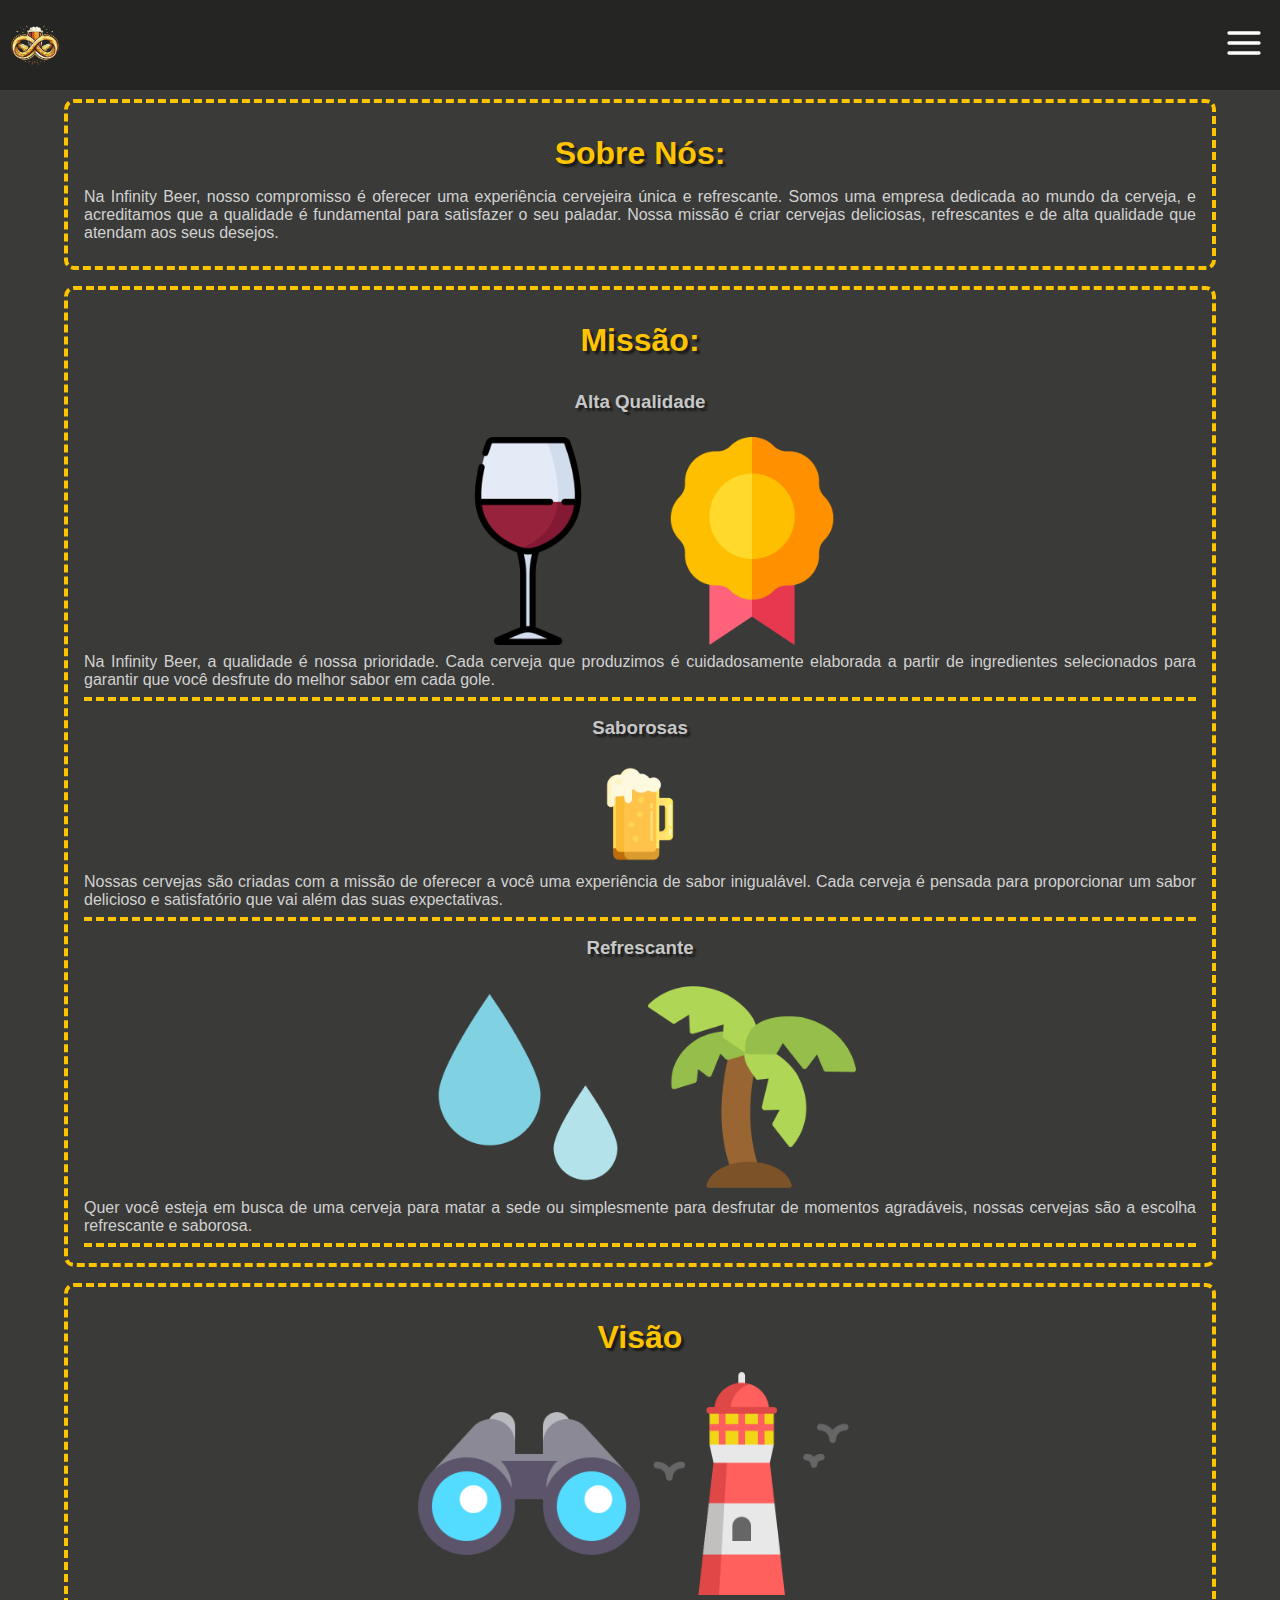
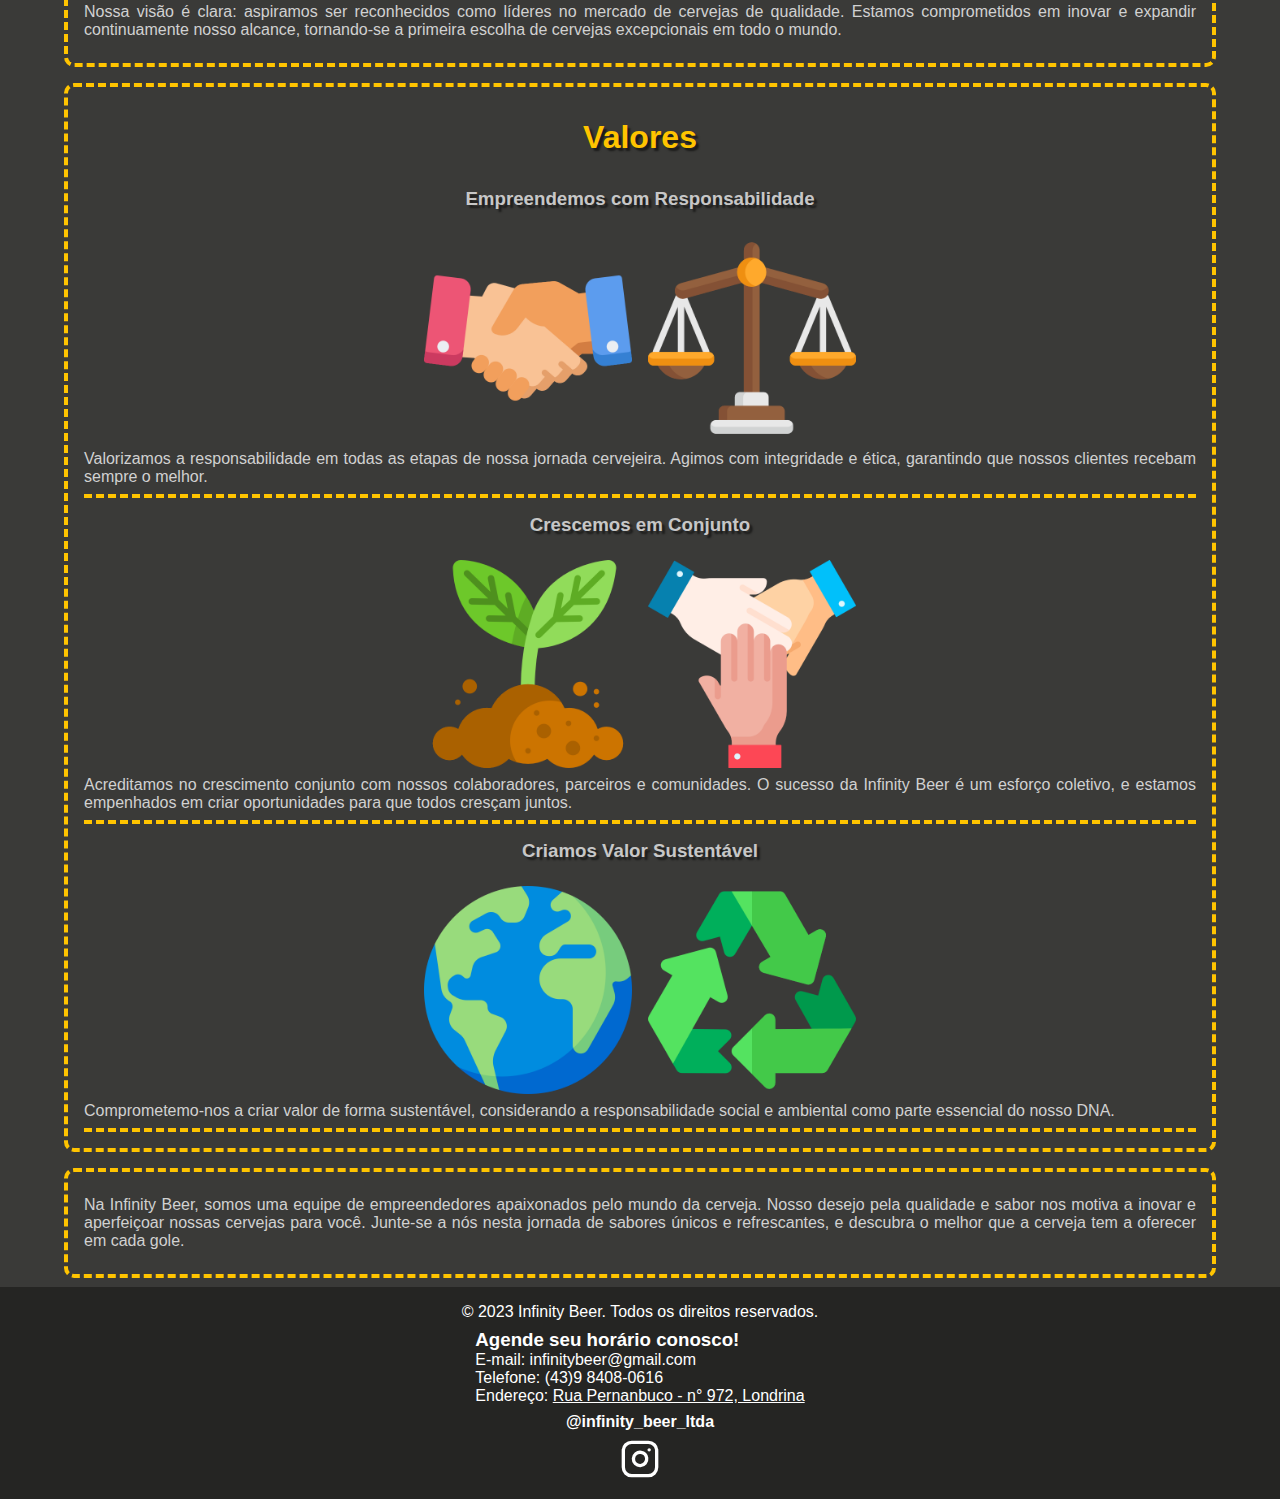
==== sobre.html @ 3fe67326 "finalized mobile, added about" ====
<!DOCTYPE html>
<html lang="pt-BR">
<head>
    <meta charset="UTF-8">
    <meta name="viewport" content="width=device-width, initial-scale=1.0">
    <link rel="shortcut icon" href="./assets/infinity-logo-nobg.png" type="png">
    <link rel="stylesheet" href="style.css">
    <title>Infinity Beer</title>
</head>
<body>
    <header>
        <div class="logo">
            <a href="./index.html"><img src="./assets/infinity-logo-nobg.png" alt="Logo Infiniy Beer"></a>
        </div>
        <div class="nav">
            <nav class="main-nav">
                <ul id="ul">
                    <li>
                        <div class="logo-menu">
                            <a href="./index.html"><img src="./assets/infinity-logo-nobg.png" alt="Logo Infiniy Beer"></a>
                        </div>
                    </li>
                    <li><a href="index.html#eventos">Eventos</a></li>
                    <li><a href="index.html#drinks">Drinks</a></li>
                    <li><a href="index.html#contato">Contato</a></li>
                    <li><a href="/sobre">Sobre</a></li>
                </ul>
            </nav>
            <div id="menu" class="header-icon">
                <img id="header-icon" src="./assets/icons/menu.svg" alt="Hamburger Icon" title="Click me!">
            </div>
        </div>
    </header>
    <main class="sobre">
        <div class="container-sobre sobre-nos">
            <h2>Sobre Nós:</h2>
            <p>
                Na Infinity Beer, nosso compromisso é oferecer uma experiência cervejeira única e refrescante. Somos uma empresa dedicada ao mundo da cerveja, e acreditamos que a qualidade é fundamental para satisfazer o seu paladar. Nossa missão é criar cervejas deliciosas, refrescantes e de alta qualidade que atendam aos seus desejos.
            </p>
        </div>
        <div class="container-sobre missao">
            <h2>Missão:</h2>
            <ul>
                <li>
                    <div class="sub">
                        <div class="imgs">
                            <img src="./assets/icons/png/wine-glass.png" alt="Wine Glass">
                            <img src="./assets/icons/png/seal.png" alt="Quality Seal">
                        </div>
                        <h3>Alta Qualidade</h3>
                    </div>
                    <p>Na Infinity Beer, a qualidade é nossa prioridade. Cada cerveja que produzimos é cuidadosamente elaborada a partir de ingredientes selecionados para garantir que você desfrute do melhor sabor em cada gole.</p>
                </li>
                <li>
                    <div class="sub">
                        <div class="imgs">
                            <img src="./assets/icons/png/beer-foam.png" alt="Beer Foam">
                        </div>
                        <h3>Saborosas</h3>
                    </div>
                    <p>Nossas cervejas são criadas com a missão de oferecer a você uma experiência de sabor inigualável. Cada cerveja é pensada para proporcionar um sabor delicioso e satisfatório que vai além das suas expectativas.</p>
                </li>
                <li>
                    <div class="sub">
                        <div class="imgs">
                            <img src="./assets/icons/png/rain-drop.png" alt="Rain Drop">
                            <img src="./assets/icons/png/palm-tree.png" alt="Wine Glass">
                        </div>
                        <h3>Refrescante</h3>
                    </div>
                    <p>Quer você esteja em busca de uma cerveja para matar a sede ou simplesmente para desfrutar de momentos agradáveis, nossas cervejas são a escolha refrescante e saborosa.</p>
                </li>
            </ul>
        </div>
        <div class="container-sobre visao">
            <h2>Visão</h2>
            <div class="img-visao">
                <img src="./assets/icons/png/binoculars.png" alt="Binouculars">
                <img src="./assets/icons/png/lighthouse.png" alt="Lighthouse">
            </div>
            <p>Nossa visão é clara: aspiramos ser reconhecidos como líderes no mercado de cervejas de qualidade. Estamos comprometidos em inovar e expandir continuamente nosso alcance, tornando-se a primeira escolha de cervejas excepcionais em todo o mundo.</p>
        </div>
        <div class="container-sobre valores">
            <h2>Valores</h2>
            <ul>
                <li>
                    <div class="sub">
                        <div class="imgs">
                            <img src="./assets/icons/png/handshake.png" alt="Handshake">
                            <img src="./assets/icons/png/equality.png" alt="Balance">
                        </div>
                        <h3>Empreendemos com Responsabilidade</h3>
                    </div>
                    <p>Valorizamos a responsabilidade em todas as etapas de nossa jornada cervejeira. Agimos com integridade e ética, garantindo que nossos clientes recebam sempre o melhor.</p>
                </li>
                <li>
                    <div class="sub">
                        <div class="imgs">
                            <img src="./assets/icons/png/sprout.png" alt="Growing tree">
                            <img src="./assets/icons/png/team.png" alt="Team Hands">
                        </div>
                        <h3>Crescemos em Conjunto</h3>
                    </div>
                    <p>Acreditamos no crescimento conjunto com nossos colaboradores, parceiros e comunidades. O sucesso da Infinity Beer é um esforço coletivo, e estamos empenhados em criar oportunidades para que todos cresçam juntos.</p>
                </li>
                <li>
                    <div class="sub">
                        <div class="imgs">
                            <img src="./assets/icons/png/globe.png" alt="Earth Globe">
                            <img src="./assets/icons/png/recycle.png" alt="Recycle">
                        </div>
                        <h3>Criamos Valor Sustentável</h3>
                    </div>
                    <p>Comprometemo-nos a criar valor de forma sustentável, considerando a responsabilidade social e ambiental como parte essencial do nosso DNA.</p>
                </li>
            </ul>
        </div>
        <div class="container-sobre obs">
            <p>Na Infinity Beer, somos uma equipe de empreendedores apaixonados pelo mundo da cerveja. Nosso desejo pela qualidade e sabor nos motiva a inovar e aperfeiçoar nossas cervejas para você. Junte-se a nós nesta jornada de sabores únicos e refrescantes, e descubra o melhor que a cerveja tem a oferecer em cada gole.</p>
        </div>
    </main>
    <footer id="#contato">
        <div class="footer-content">
            <p>© 2023 Infinity Beer. Todos os direitos reservados.</p>
            <div class="contact-info">
                <h3>Agende seu horário conosco!</h3>
                <p>E-mail: infinitybeer@gmail.com </p>
                <p>Telefone: <a target="_blank" href="tel:(43)9 8408-0616">(43)9 8408-0616</a></p>
                <p>Endereço: <a id="end" target="_blank" href="https://www.google.com/maps/place/R.+Pernambuco,+972+-+Centro,+Londrina+-+PR,+86020-121/@-23.3169239,-51.1629407,17z/data=!3m1!4b1!4m6!3m5!1s0x94eb435ebbb1f3cb:0x641814369839b791!8m2!3d-23.3169239!4d-51.1629407!16s%2Fg%2F11cppc_1xt?entry=ttu">Rua Pernanbuco - n° 972, Londrina</a></p>
            </div>
            <h4>@infinity_beer_ltda</h4>
            <div class="social-links">
                <a href="https://www.instagram.com/infty_beer" target="_blank" rel="noopener">
                    <img src="./assets/icons/instagram.svg" alt="Instagram">
                </a>
            </div>
        </div>
    </footer>
    <script src="script.js" type="module"></script>
</body>
</html>
---- style.css ----
:root {
    --black: #252523;
    --yellow: #ffc400;
    scroll-behavior: smooth;
}

* {
    margin: 0;
    padding: 0;
    box-sizing: border-box;
    font-family: 'Franklin Gothic Medium', 'Arial Narrow', Arial, sans-serif;
}

html {
    max-width: 100vw;
    overflow-x: hidden;
}

body {
    display: grid;
    min-height: 100vh;
    grid-template-rows: auto 1fr auto;
}

header {
    display: flex;
    background: var(--black);
    justify-content: space-between;
    align-items: center;
    position: fixed;
    z-index: 1;
    width: 100vw;
    min-height: 10vh;
    max-height: 10vh;
}

header .logo img {
    width: 90%
}

header .logo {
    display: grid;
    height: 100%;
    max-width: 80px;
    place-items: center;
}

.nav {
    display: flex
}

#header-icon {
    margin: 0 1rem
}

header nav {
    z-index: 1;
    overflow: hidden;
    display: flex;
    width: 0;
    left: 0;
    top: 0;
    position: fixed;
    background: var(--black);
    height: 100vh;
    align-items: center;
    transform-origin: left;
    transition: 1s ease;
}

.more-width {
    width: 50%;
}

nav ul {
    list-style: none;
    width: 100%;
    height: 70%;
    display: flex;
    flex-direction: column;
    justify-content: space-around;
}

nav ul li {
    border-bottom: 1px solid white;
    border-top: 1px solid white;
}

nav ul li div{
    width: 100%;
}

nav ul li div img{
    width: 100%;
}

.x-menu {
    width: 20%;
}


nav ul a {
    display: inline-block;
    text-decoration: none;
    color: white;
    padding: 1rem 2rem;
    text-transform: uppercase;
    font-weight: bolder;
    letter-spacing: .3rem;
    font-size: 1.2rem;
}

main {
    display: flex;
    flex-direction: column;
    background: #3a3a38
}

main section {
    display: flex;
    flex-direction: column;
    width: 100vw;
    min-height: 100vh;
}

main section:nth-of-type(1){
    background: #3a3a38 url(./assets/bg-drinks.jpg) no-repeat center;
    background-size: cover;
}

main section:nth-of-type(2){
    background: #3a3a38 url(./assets/bg-drinks2.jpg) no-repeat center;
    background-size: cover;
}

main section h1{
    text-align: center;
    font-size: 4rem;
    color: var(--yellow);
    text-shadow: 5px 5px 2px rgba(0,0,0,0.55);
    letter-spacing: .8rem;
}

.events {
    display: flex;
    min-height: 20vh;
    max-height: 20vh;
    align-items: last baseline;
    justify-content: center;
}

.container {
    display: flex;
    flex-direction: column;
    height: 100%
}

.container-events {
    display: flex;
    flex-direction: column;
    align-items: center;
    justify-content: center;
    gap: 1rem;
    width: 100%;
    height: 100%;
    backdrop-filter: blur(10px);
    background: white;
    background: transparent;
    margin: 2rem 0;
    border-bottom: 1px solid white;
    border-top: 1px solid white;
    box-shadow: 0px 0px 36px 7px rgba(0,0,0,0.75);
}

.container-events .div-buttons{
    padding: 1rem;
    display: flex;
    justify-content: center;
    gap: 10px;
    flex-wrap: wrap;
}

.container-events .div-buttons button{
    transition: .2s;
    padding: 1rem 2rem;
    border: none;
    background: rgba(255, 255, 255, 0.349);
    border-radius: 1rem;
    border: 2px solid transparent;
    backdrop-filter: sepia(90%);
    font-size: 1.2rem;
    font-weight: bolder;
    box-shadow: 0px 0px 8px 2px rgba(0,0,0,0.75);
}

.container-events .div-buttons button:hover{
    background: rgba(255, 255, 255, 0.61);
    cursor: pointer;
    border: 2px solid white;
    box-shadow: 0px 0px 16px 5px rgba(0,0,0,0.75);
}

.container-events .scroll-slides {
    display: flex;
    align-items: center;
    max-width: 100%;
    overflow: hidden;
    margin: 0 auto;
    border-bottom: 1px solid rgba(243, 243, 243, 0.164);
    border-top: 1px solid rgba(243, 243, 243, 0.164);
    padding: 1rem 0;
    box-shadow:  11px 11px 34px #2e2e2e
}

.container-events .container-slides {
    margin: 0 auto;
    display: flex;
    width: 100%;
    gap: 2rem;
    transition: .5s;
}

.container-events .container-slides div {
    min-width: 100vw;
    min-height: 235px;
    padding: 1rem;
    background: transparent;
    color: white;
    border-top: 2px solid rgba(218, 218, 218, 0.459);
    border-bottom: 2px solid rgba(218, 218, 218, 0.459);
}

.container-events .container-slides div img{
    width: 100%;
    filter: drop-shadow(5px 5px 5px #1b1b1bbd);
}  

.container-drinks {
    min-height: 80%;
    display: flex;
    flex-direction: column;
    justify-content: space-evenly;
    gap: 1rem
}

.container-drinks .card {
    display: flex;
    flex-direction: column;
    padding: 1rem .5rem;
    background: rgba(107, 90, 59, 0.342);
    backdrop-filter: blur(10px);
    border-bottom: 1px solid rgba(255, 255, 255, 0.548);
    border-top: 1px solid rgba(255, 255, 255, 0.548);
    transition: height .5s ease;
    box-shadow: 0px 0px 8px 2px rgba(0, 0, 0, 0.75);
}

.container-drinks .card .img {
    width: 30%
}

.container-drinks .card .img img {
    width: 100%
}

.container-drinks .card .name {
    color: rgb(255, 196, 0);
    text-shadow: 3px 3px 1px rgba(0,0,0,0.55);
    letter-spacing: .2rem;
    font-weight: bolder;
    font-size: 2rem;
    display: flex;
    height: 100%;
    align-items: center;
}

.container-drinks .card .container-1{
    display: flex;
}

.container-drinks .card .name:hover {
    cursor: pointer;
}

.container-drinks .card .name span {
    margin: 1rem;
}

@keyframes heighting {
    from {
        transform: scaleY(0)
    }
    to {
        transform: scaleY(1)
    }
}

.container-drinks .card .desc {

    border-top: 1px solid white;
    padding: 1rem .5rem;
    animation: heighting .5s ease;
    transform-origin: top;
}

.container-drinks .card .desc .container-desc{
    display: flex;
    flex-direction: column;
    gap: 1rem;
    color: white
}

.container-drinks .card .desc .container-desc div{ 
    margin: 0 1rem;
    display: flex;
    flex-direction: column;
}

.container-drinks .card .desc .container-desc div:nth-child(1){
    margin: 0 auto;
    border: 1px solid white;
    padding: .5rem;
    border-radius: 1rem;
    font-size: 1.2rem;
    box-shadow: 0px 0px 15px 3px rgba(0,0,0,0.75);
}

.container-drinks .card .desc .container-desc div:nth-child(3){
    font-style: italic;
}

footer {
    background-color: var(--black); 
    padding: 1rem;
    text-align: center;
    color: #fff;
    font-family: Verdana, Geneva, Tahoma, sans-serif;
}

.footer-content {
    display: flex;
    gap: .5rem;
    justify-content: space-between;
    align-items: center;
    flex-direction: column;
}

.address {
    width: 100%
}

.address iframe {
    max-width: 100%;
    max-height: 250px;
}

.address p {
    text-align: center;
    font-size: 110%;
    font-weight: bolder;
}

.contact-info {
    text-align: left;
}

.social-links {
    text-align: right;
}


footer a {
    font-family: Verdana, Geneva, Tahoma, sans-serif;
    color: #fff;
    text-decoration: none;
}

footer a:hover {
    text-decoration: underline;
}

#end{
    text-decoration: underline;
}

.sobre {
    max-width: 100%;
    min-height: 100vh;
    display: flex;
    flex-direction: column;
    justify-content: center;
    align-items: center;
    padding: 11vh 0 1vh;
    gap: 1rem
}

.sobre .container-sobre {
    width: 90%;
    border: 4px dashed var(--yellow);
    border-radius: 10px;
    padding: 1rem;
}

.sobre h2 {
    color: var(--yellow);
    font-size: 200%;
    margin: 1rem 0;
    text-align: center;
    text-shadow: 3px 3px 2px rgba(0,0,0,0.55);
}

.sobre ul {
    list-style: none;
}

.sobre ul li div:nth-of-type(1){
    display: flex;
    flex-direction: column-reverse;
    align-items: center;
    gap: 1rem;
    color: rgb(199, 199, 199);
    text-shadow: 3px 3px 2px rgba(0,0,0,0.55);
}

.sobre ul li {
    border-bottom: 4px dashed var(--yellow)
}

.sobre ul li div:nth-of-type(1) div{
    flex-direction: row;
    justify-content: center;
}
.sobre p {
    color: rgb(209, 209, 209);
    text-align: justify;
    margin: .5rem 0;
}

.sobre ul li div:nth-of-type(1) h3 {
    margin: 1rem 0 .5rem
}

.sobre ul li div:nth-of-type(1) img {
    width: 20%;
}


.img-visao {
    display: flex;
    justify-content: center;
}

.img-visao img{
    width: 20%
}
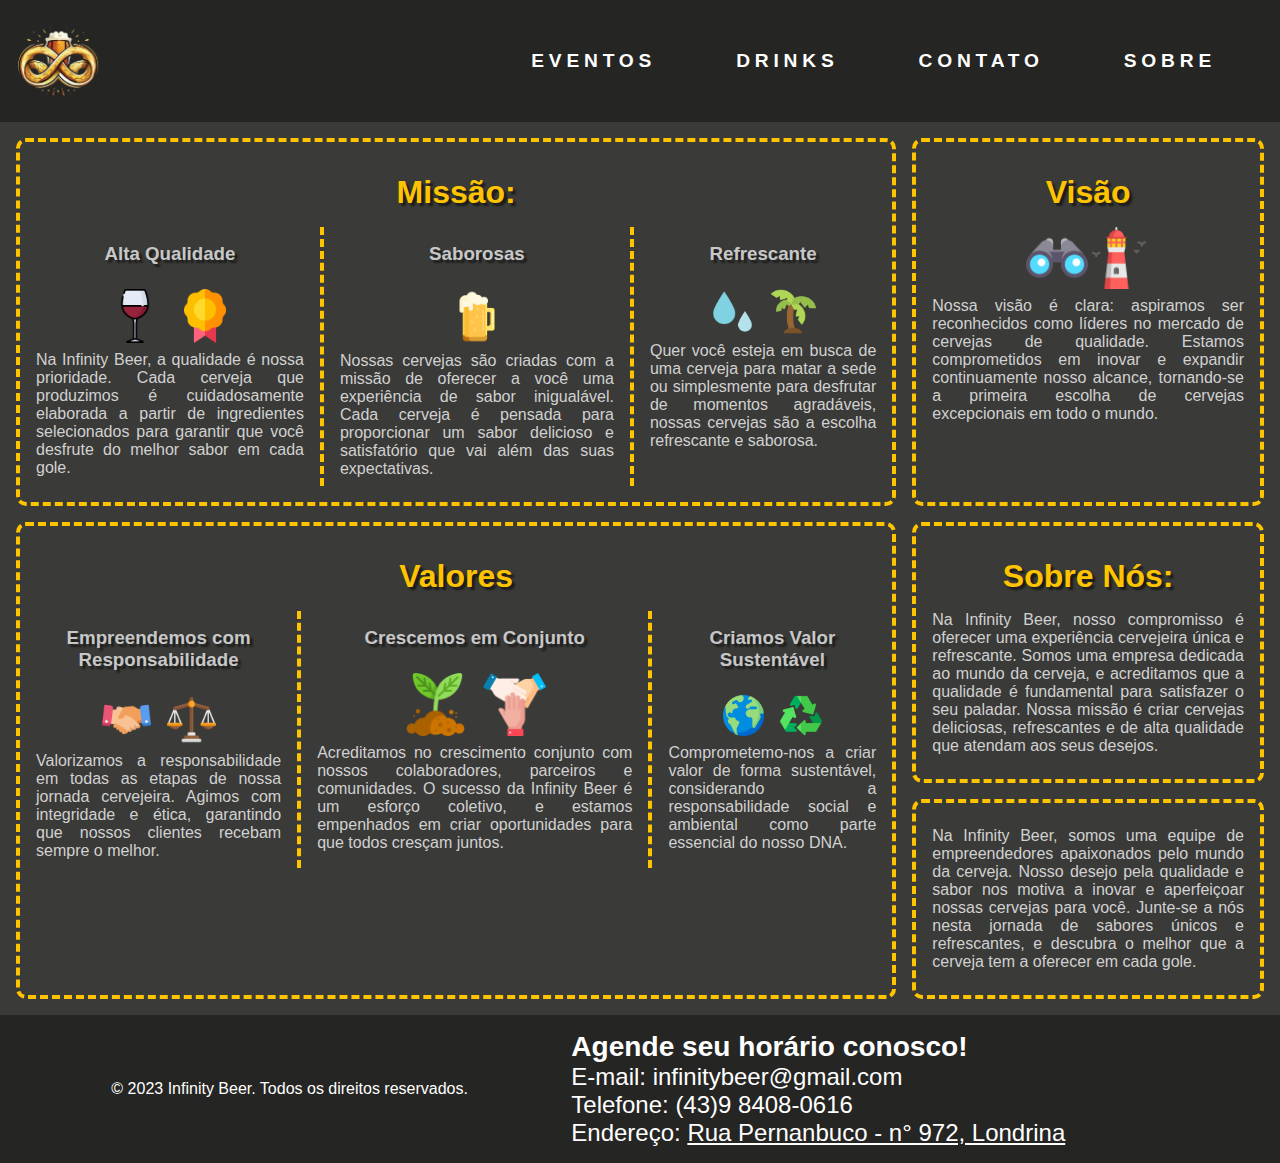
==== commit 5f6d5b05: "sobre grid" ====
--- a/sobre.html
+++ b/sobre.html
@@ -82,7 +82,7 @@
         </div>
         <div class="container-sobre valores">
             <h2>Valores</h2>
-            <ul>
+            <ul class="ul-valores">
                 <li>
                     <div class="sub">
                         <div class="imgs">
@@ -136,6 +136,6 @@
             </div>
         </div>
     </footer>
-    <script src="script.js" type="module"></script>
+    <script src="scriptsobre.js" type="module"></script>
 </body>
 </html>--- a/style.css
+++ b/style.css
@@ -13,8 +13,6 @@
 }
 
 html {
-    max-width: 100vw;
-    overflow-x: hidden;
 }
 
 body {
@@ -31,7 +29,6 @@
     position: fixed;
     z-index: 1;
     width: 100vw;
-    min-height: 10vh;
     max-height: 10vh;
 }
 
@@ -111,6 +108,77 @@
     font-size: 1.2rem;
 }
 
+@media screen and (min-width: 887px) {
+    header {
+        position: fixed;
+        max-height: none;
+        flex-wrap: wrap;
+    }
+    
+    header .logo {
+        max-width: 120px; 
+    }
+
+    header .logo img {
+        width: 100%
+    }
+    
+    #header-icon {
+        display: none
+    }
+    
+    header nav {
+        margin: 0 2rem;
+        z-index: 0;
+        overflow: auto;
+        display: flex;
+        width: auto;
+        left: auto;
+        top: auto;
+        position: static;
+        background: transparent;
+        height: 100%;
+        /*align-items: center;
+        transform-origin: left;*/
+        transition: 0s;
+    }
+    
+    .more-width {
+        width: auto;
+    }
+    
+    nav ul {
+        list-style: none;
+        width: 100%;
+        display: flex;
+        flex-direction: row;
+        gap: 1rem;
+        flex-wrap: wrap;
+    }
+
+    nav ul li:first-of-type {
+        display: none;
+    }   
+    
+    nav ul li {
+        border-bottom: 0;
+        border-top: 0;
+    }
+    
+    nav ul li div{
+        width: 100%;
+    }
+    
+    .x-menu {
+        display: none
+    }
+    
+    nav ul a {
+        display: flex;
+        padding: 1rem 2rem;
+    }
+}
+
 main {
     display: flex;
     flex-direction: column;
@@ -142,10 +210,9 @@
     letter-spacing: .8rem;
 }
 
-.events {
+.head-section {
     display: flex;
     min-height: 20vh;
-    max-height: 20vh;
     align-items: last baseline;
     justify-content: center;
 }
@@ -153,7 +220,7 @@
 .container {
     display: flex;
     flex-direction: column;
-    height: 100%
+    height: 100%;
 }
 
 .container-events {
@@ -241,7 +308,8 @@
     display: flex;
     flex-direction: column;
     justify-content: space-evenly;
-    gap: 1rem
+    gap: 1rem;
+    margin: 2rem 0;
 }
 
 .container-drinks .card {
@@ -330,6 +398,69 @@
     font-style: italic;
 }
 
+@media screen and (min-width: 480px) {
+    html {
+        max-width: none;
+        overflow-x: auto;
+    }
+    main {
+        display: flex;
+        flex-direction: row;
+        background: #3a3a38 url(./assets/bg-drinks.jpg) no-repeat center;
+        background-size: cover;
+        justify-content: space-between;
+    }
+    
+    main section {
+        width: 50%;
+        background: transparent;
+    }
+    
+    main section:nth-of-type(1){
+        background: transparent;
+    }
+    
+    main section:nth-of-type(2){
+        background: transparent;
+    }
+    
+    .head-section {
+        min-height: 0;
+    } 
+    
+    .container {
+        width: 100%;
+        display: flex;
+        flex-direction: column;
+        max-height: 100vh
+    }
+    
+    .container-events {
+        width: 50%;
+        height: auto;
+        margin: 1rem auto;
+    }
+    
+    .container-events .div-buttons{
+        justify-content: space-between;
+        width: 100%;
+        gap: 0;
+    }
+    
+    .container-events .container-slides div {
+        min-width: 100%;
+    }
+
+    .container-drinks {
+        min-height: auto;
+        margin: 1rem auto;
+    }
+    
+    .container-drinks .card .img {
+        max-width: 250px
+    }
+}
+
 footer {
     background-color: var(--black); 
     padding: 1rem;
@@ -384,6 +515,66 @@
     text-decoration: underline;
 }
 
+.insta {
+    display: none;
+}
+
+@media screen and (min-width: 480px) {
+    .footer-content {
+        display: grid;
+        grid-template-columns: auto auto auto;
+        justify-content: space-evenly;
+    }
+    
+    .address {
+        width: auto
+    }
+    
+    .address iframe {
+        max-width: 100%;
+        max-height: 250px;
+    }
+    
+    .address p {
+        text-align: left;
+    }
+
+    .footer-content h4, .footer-content img {
+        display: none
+    }
+    
+    footer a:hover {
+        text-decoration: underline;
+    }
+
+    .contact-info {
+        display: flex;
+        flex-direction: column;
+        justify-content: space-around;
+        height: 100%;
+        font-size: 150%;
+    }
+
+    .insta {
+        display: flex;
+        flex-direction: column;
+        font-size: 150%;
+    }
+
+    .insta h4, .insta img{
+        display: block;
+    }
+
+    .insta img{
+        margin: 2rem auto
+    }
+
+    .direitos {
+        margin: 2rem 0 0;
+        text-align: right;
+    }
+}
+
 .sobre {
     max-width: 100%;
     min-height: 100vh;
@@ -438,7 +629,8 @@
 }
 
 .sobre ul li div:nth-of-type(1) h3 {
-    margin: 1rem 0 .5rem
+    margin: 1rem 0 .5rem;
+    text-align: center;
 }
 
 .sobre ul li div:nth-of-type(1) img {
@@ -454,3 +646,57 @@
 .img-visao img{
     width: 20%
 }
+
+@media screen and (min-width: 480px) {
+    .sobre {
+        display: grid;
+        place-items: center;
+        grid-template-areas: 
+        "a a c"
+        "a a c"
+        "e e b"
+        "e e d";
+        padding: 0;
+        gap: 1rem;
+        background:#3a3a38;
+    }
+    
+    .sobre .container-sobre {
+        width: 100%;
+        height: 100%
+    }
+
+    .missao {
+        grid-area: a;
+    }
+
+    .visao {
+        grid-area: c;
+    }
+
+    .sobre-nos {
+        grid-area: b;
+    }
+
+    .obs {
+        grid-area: d;
+    }
+
+    .valores {
+        grid-area: e;
+    }
+
+    .sobre ul {
+        display: flex;
+        gap: 1rem
+    }
+    .sobre ul li {
+        border-bottom: 0px
+    }
+
+    .sobre ul li:nth-of-type(2) {
+        padding: 0 1rem;
+        border-right: 4px dashed var(--yellow);
+        border-left: 4px dashed var(--yellow)
+    }
+}
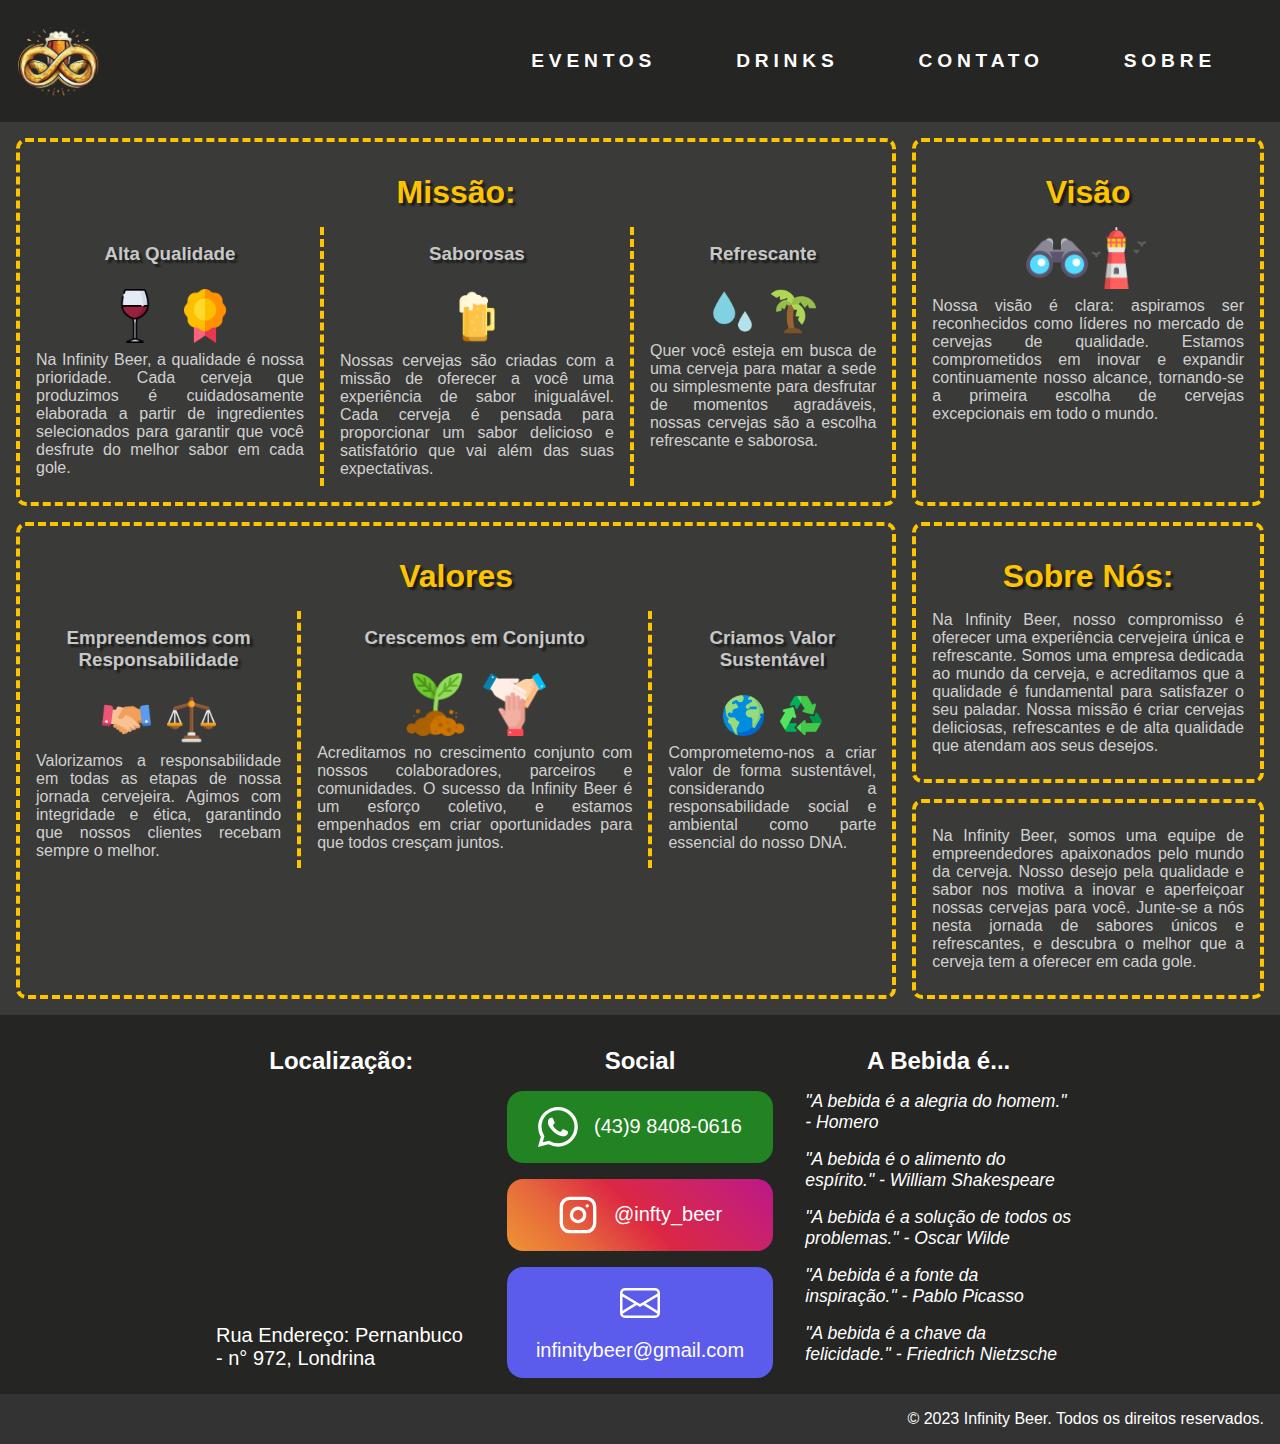
==== commit 90eb8f8a: "footer sobre fixed" ====
--- a/sobre.html
+++ b/sobre.html
@@ -119,22 +119,45 @@
             <p>Na Infinity Beer, somos uma equipe de empreendedores apaixonados pelo mundo da cerveja. Nosso desejo pela qualidade e sabor nos motiva a inovar e aperfeiçoar nossas cervejas para você. Junte-se a nós nesta jornada de sabores únicos e refrescantes, e descubra o melhor que a cerveja tem a oferecer em cada gole.</p>
         </div>
     </main>
-    <footer id="#contato">
+    <footer id="contato">
         <div class="footer-content">
-            <p>© 2023 Infinity Beer. Todos os direitos reservados.</p>
-            <div class="contact-info">
-                <h3>Agende seu horário conosco!</h3>
-                <p>E-mail: infinitybeer@gmail.com </p>
-                <p>Telefone: <a target="_blank" href="tel:(43)9 8408-0616">(43)9 8408-0616</a></p>
-                <p>Endereço: <a id="end" target="_blank" href="https://www.google.com/maps/place/R.+Pernambuco,+972+-+Centro,+Londrina+-+PR,+86020-121/@-23.3169239,-51.1629407,17z/data=!3m1!4b1!4m6!3m5!1s0x94eb435ebbb1f3cb:0x641814369839b791!8m2!3d-23.3169239!4d-51.1629407!16s%2Fg%2F11cppc_1xt?entry=ttu">Rua Pernanbuco - n° 972, Londrina</a></p>
+            <div class="container-footer address">
+                <h2>Localização:</h2>
+                <iframe src="https://www.google.com/maps/embed?pb=!1m18!1m12!1m3!1d3663.9678868596466!2d-51.16294069999999!3d-23.316923900000003!2m3!1f0!2f0!3f0!3m2!1i1024!2i768!4f13.1!3m3!1m2!1s0x94eb435ebbb1f3cb%3A0x641814369839b791!2sR.%20Pernambuco%2C%20972%20-%20Centro%2C%20Londrina%20-%20PR%2C%2086020-121!5e0!3m2!1spt-BR!2sbr!4v1698872635064!5m2!1spt-BR!2sbr" style="border:0;" loading="lazy" referrerpolicy="no-referrer-when-downgrade"></iframe>
+                <a id="end" target="_blank" href="https://www.google.com/maps/place/R.+Pernambuco,+972+-+Centro,+Londrina+-+PR,+86020-121/@-23.3169239,-51.1629407,17z/data=!3m1!4b1!4m6!3m5!1s0x94eb435ebbb1f3cb:0x641814369839b791!8m2!3d-23.3169239!4d-51.1629407!16s%2Fg%2F11cppc_1xt?entry=ttu">
+                Rua Endereço: Pernanbuco - n° 972, Londrina</a>
             </div>
-            <h4>@infinity_beer_ltda</h4>
-            <div class="social-links">
-                <a href="https://www.instagram.com/infty_beer" target="_blank" rel="noopener">
-                    <img src="./assets/icons/instagram.svg" alt="Instagram">
+            <div class="container-footer social-container">
+                <h2> Social </h2>
+                <a target="_blank" href="" class="social">
+                    <svg xmlns="http://www.w3.org/2000/svg" width="40" height="40" fill="currentColor" class="bi bi-whatsapp" viewBox="0 0 16 16">
+                        <path d="M13.601 2.326A7.854 7.854 0 0 0 7.994 0C3.627 0 .068 3.558.064 7.926c0 1.399.366 2.76 1.057 3.965L0 16l4.204-1.102a7.933 7.933 0 0 0 3.79.965h.004c4.368 0 7.926-3.558 7.93-7.93A7.898 7.898 0 0 0 13.6 2.326zM7.994 14.521a6.573 6.573 0 0 1-3.356-.92l-.24-.144-2.494.654.666-2.433-.156-.251a6.56 6.56 0 0 1-1.007-3.505c0-3.626 2.957-6.584 6.591-6.584a6.56 6.56 0 0 1 4.66 1.931 6.557 6.557 0 0 1 1.928 4.66c-.004 3.639-2.961 6.592-6.592 6.592zm3.615-4.934c-.197-.099-1.17-.578-1.353-.646-.182-.065-.315-.099-.445.099-.133.197-.513.646-.627.775-.114.133-.232.148-.43.05-.197-.1-.836-.308-1.592-.985-.59-.525-.985-1.175-1.103-1.372-.114-.198-.011-.304.088-.403.087-.088.197-.232.296-.346.1-.114.133-.198.198-.33.065-.134.034-.248-.015-.347-.05-.099-.445-1.076-.612-1.47-.16-.389-.323-.335-.445-.34-.114-.007-.247-.007-.38-.007a.729.729 0 0 0-.529.247c-.182.198-.691.677-.691 1.654 0 .977.71 1.916.81 2.049.098.133 1.394 2.132 3.383 2.992.47.205.84.326 1.129.418.475.152.904.129 1.246.08.38-.058 1.171-.48 1.338-.943.164-.464.164-.86.114-.943-.049-.084-.182-.133-.38-.232z"/>
+                      </svg>
+                      <p> (43)9 8408-0616 </p>
+                </a>
+                <a target="_blank" href="https://www.instagram.com/infty_beer" class="social">
+                    <svg xmlns="http://www.w3.org/2000/svg" width="40" height="40" viewBox="0 0 24 24" fill="none" stroke="currentColor" stroke-width="2" stroke-linecap="round" stroke-linejoin="round" class="feather feather-instagram"><rect x="2" y="2" width="20" height="20" rx="5" ry="5"></rect><path d="M16 11.37A4 4 0 1 1 12.63 8 4 4 0 0 1 16 11.37z"></path><line x1="17.5" y1="6.5" x2="17.51" y2="6.5"></line></svg>
+                    <p> @infty_beer </p>
+                </a>
+                <a target="_blank" href="mailto:" class="social">
+                    <svg xmlns="http://www.w3.org/2000/svg" width="40" height="40" fill="currentColor" class="bi bi-envelope" viewBox="0 0 16 16">
+                    <path d="M0 4a2 2 0 0 1 2-2h12a2 2 0 0 1 2 2v8a2 2 0 0 1-2 2H2a2 2 0 0 1-2-2V4Zm2-1a1 1 0 0 0-1 1v.217l7 4.2 7-4.2V4a1 1 0 0 0-1-1H2Zm13 2.383-4.708 2.825L15 11.105V5.383Zm-.034 6.876-5.64-3.471L8 9.583l-1.326-.795-5.64 3.47A1 1 0 0 0 2 13h12a1 1 0 0 0 .966-.741ZM1 11.105l4.708-2.897L1 5.383v5.722Z"/>
+                    </svg>
+                    <p> infinitybeer@gmail.com </p>
                 </a>
             </div>
+            <div class="container-footer citacoes">
+                <h2>A Bebida é...</h2>
+                <p>"A bebida é a alegria do homem." - Homero</p>
+                <p>"A bebida é o alimento do espírito." - William Shakespeare</p>
+                <p>"A bebida é a solução de todos os problemas." - Oscar Wilde</p>
+                <p>"A bebida é a fonte da inspiração." - Pablo Picasso</p>
+                <p>"A bebida é a chave da felicidade." - Friedrich Nietzsche</p>
+            </div>
         </div>
+        <p class="footer-footer">
+            © 2023 Infinity Beer. Todos os direitos reservados.
+        </p>
     </footer>
     <script src="scriptsobre.js" type="module"></script>
 </body>
--- a/style.css
+++ b/style.css
@@ -13,6 +13,7 @@
 }
 
 html {
+    
 }
 
 body {
@@ -220,7 +221,6 @@
 .container {
     display: flex;
     flex-direction: column;
-    height: 100%;
 }
 
 .container-events {
@@ -406,8 +406,8 @@
     main {
         display: flex;
         flex-direction: row;
-        background: #3a3a38 url(./assets/bg-drinks.jpg) no-repeat center;
-        background-size: cover;
+        background: #3a3a38 url(./assets/bg-drinks.jpg) no-repeat;
+        background-size: 120%;
         justify-content: space-between;
     }
     
@@ -432,7 +432,6 @@
         width: 100%;
         display: flex;
         flex-direction: column;
-        max-height: 100vh
     }
     
     .container-events {
@@ -463,115 +462,92 @@
 
 footer {
     background-color: var(--black); 
-    padding: 1rem;
-    text-align: center;
+    padding: 1rem 0 0;
     color: #fff;
     font-family: Verdana, Geneva, Tahoma, sans-serif;
 }
 
-.footer-content {
-    display: flex;
-    gap: .5rem;
-    justify-content: space-between;
-    align-items: center;
-    flex-direction: column;
-}
-
-.address {
-    width: 100%
+.footer-footer {
+    background-color: rgb(51, 51, 51);
+    padding: 1rem;
+    text-align: right;
+}
+
+.footer-content{
+    display: grid;
+    grid-template-columns: repeat(auto-fit, minmax(250px, 1fr));
+    gap: 2rem;
+    max-width: 70%;
+    margin: 0 auto;
+    padding: 1rem
+}
+
+.container-footer h2{
+    text-align: center;
+}
+
+.container-footer {
+    display: flex;
+    flex-direction: column;
+    gap: 1rem;
+}
+
+.container-footer a {
+    color: white;
+    display: flex;
+    align-items: center;
+    gap: 1rem;
+    font-size: 125%;
+    text-decoration: none;
+    border-radius: 1rem;
+    transition: .5s;
+}
+
+.container-footer a:hover {
+    scale: 1.1;
+    color: black;
+    background: white
 }
 
 .address iframe {
-    max-width: 100%;
-    max-height: 250px;
-}
-
-.address p {
-    text-align: center;
+    height: 100%;
+}
+
+.address a {
+    padding: .5rem;
+}
+
+.social a svg {
+    min-width: 50px;
+}
+
+.social {
+    padding: 1rem;
+    flex-wrap: wrap;
+    justify-content: center;
+}
+
+.social:nth-of-type(1) {
+    background: #228322;
+}
+
+.social:nth-of-type(2) {
+    background: linear-gradient(45deg, #f09433 0%,#e6683c 25%,#dc2743 50%,#cc2366 75%,#bc1888 100%)
+}
+
+.social:nth-of-type(3) {
+    background: #5b5bec;
+}
+
+.citacoes p {
+    font-style: italic;
     font-size: 110%;
-    font-weight: bolder;
-}
-
-.contact-info {
-    text-align: left;
-}
-
-.social-links {
-    text-align: right;
-}
-
-
-footer a {
-    font-family: Verdana, Geneva, Tahoma, sans-serif;
-    color: #fff;
-    text-decoration: none;
-}
-
-footer a:hover {
-    text-decoration: underline;
-}
-
-#end{
-    text-decoration: underline;
-}
-
-.insta {
-    display: none;
-}
-
-@media screen and (min-width: 480px) {
-    .footer-content {
-        display: grid;
-        grid-template-columns: auto auto auto;
-        justify-content: space-evenly;
-    }
-    
-    .address {
-        width: auto
-    }
-    
-    .address iframe {
+}
+
+@media screen and (max-width: 480px) {
+    .footer-content{
         max-width: 100%;
-        max-height: 250px;
-    }
-    
-    .address p {
-        text-align: left;
-    }
-
-    .footer-content h4, .footer-content img {
-        display: none
-    }
-    
-    footer a:hover {
-        text-decoration: underline;
-    }
-
-    .contact-info {
-        display: flex;
-        flex-direction: column;
-        justify-content: space-around;
-        height: 100%;
-        font-size: 150%;
-    }
-
-    .insta {
-        display: flex;
-        flex-direction: column;
-        font-size: 150%;
-    }
-
-    .insta h4, .insta img{
-        display: block;
-    }
-
-    .insta img{
-        margin: 2rem auto
-    }
-
-    .direitos {
-        margin: 2rem 0 0;
-        text-align: right;
+        padding: 1rem
     }
 }
 
